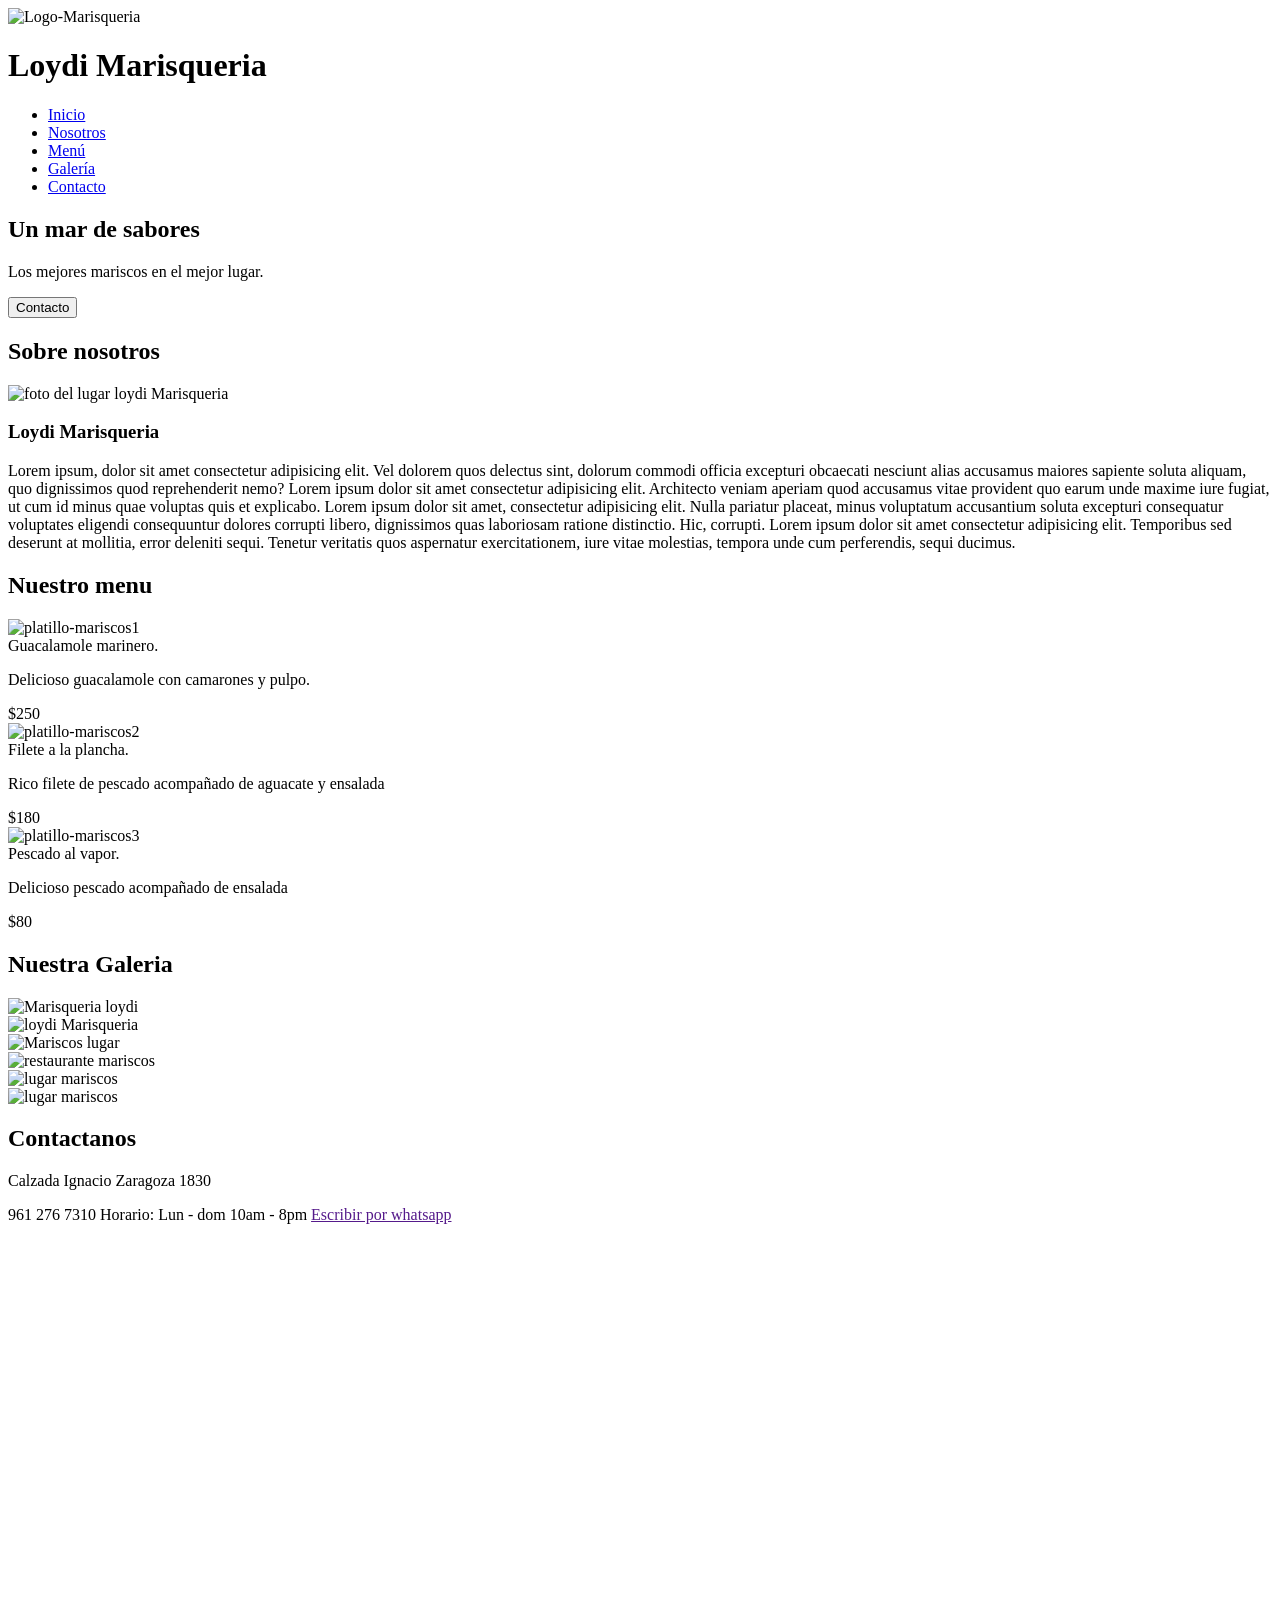
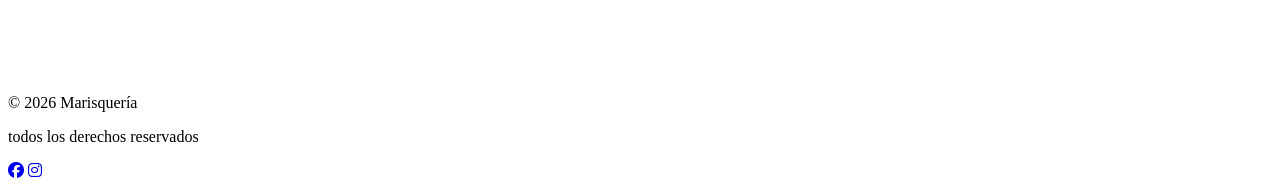
==== index.html @ 630e5036 "pagina web para marisqueria" ====
<!DOCTYPE html>
<html lang="es">
<head>
    <meta charset="UTF-8">
    <meta name="viewport" content="width=device-width, initial-scale=1.0">
    <link rel="stylesheet" href="../Loydi-Marisqueria/Css/styles.css">
    <link href="https://fonts.googleapis.com/css2?family=Playfair+Display:wght@400;700&family=Poppins:wght@300;400;600&display=swap" rel="stylesheet">
    <link rel="stylesheet" href="https://cdnjs.cloudflare.com/ajax/libs/font-awesome/6.5.0/css/all.min.css">
    <title>Loydi Marisqueria</title>
</head>
<body>
    <header>

        <div class="navbar">
            <div class="logo">
                
                <img class="img-logo" src="../Loydi-Marisqueria/Statics/LogoMarisqueria.png" alt="Logo-Marisqueria">
                <h1>Loydi Marisqueria</h1>
            </div>
            <div >
                <nav class="nav-links">
                    <ul>
                        <li><a href="#inicio">Inicio</a></li>
                        <li><a href="#nosotros">Nosotros</a></li>
                        <li><a href="#menu">Menú</a></li>
                        <li><a href="#galeria">Galería</a></li>
                        <li><a href="#contacto">Contacto</a></li>
                    </ul>
                </nav>
            </div>
        </div>
    </header>

    <main>
        <section id="inicio">
            <div class="hero">
                <div class="contenedor">
                    <h2>Un mar de sabores</h2>
                    <p>Los mejores mariscos en el mejor lugar.</p>
                    <button class="btn_ordenar">Contacto</button>
                </div>
            </div>
        </section>
        <section id="nosotros">
            <h2 class="title">Sobre nosotros</h2>
            <div class="contenedor-nosotros">
                <div>
                    <img class="img-lugar" src="../Loydi-Marisqueria/Statics/foto-restaurante.jpeg" alt="foto del lugar loydi Marisqueria">
                </div>
                <div class="contenedor-historia">
                    <h3 class="titulo">Loydi Marisqueria</h3>
                    <p class="texto">Lorem ipsum, dolor sit amet consectetur adipisicing elit. Vel dolorem quos delectus sint, dolorum commodi officia excepturi obcaecati nesciunt alias accusamus maiores sapiente soluta aliquam, quo dignissimos quod reprehenderit nemo? Lorem ipsum dolor sit amet consectetur adipisicing elit. Architecto veniam aperiam quod accusamus vitae provident quo earum unde maxime iure fugiat, ut cum id minus quae voluptas quis et explicabo. Lorem ipsum dolor sit amet, consectetur adipisicing elit. Nulla pariatur placeat, minus voluptatum accusantium soluta excepturi consequatur voluptates eligendi consequuntur dolores corrupti libero, dignissimos quas laboriosam ratione distinctio. Hic, corrupti. Lorem ipsum dolor sit amet consectetur adipisicing elit. Temporibus sed deserunt at mollitia, error deleniti sequi. Tenetur veritatis quos aspernatur exercitationem, iure vitae molestias, tempora unde cum perferendis, sequi ducimus.</p>
                </div>
            </div>
        </section>

        <section id="menu">
            <h2 class="title">Nuestro menu</h2>
            <div class="cards">
                <div class="card">
                    <div class="card-img">
                        <img class="img-plato" src="../Loydi-Marisqueria/Statics/foto-platillo1.jpeg" alt="platillo-mariscos1">
                    </div>

                    <div class="info">
                        <span class="nombre">Guacalamole marinero.</span>

                        <p class="descripcion">Delicioso guacalamole con camarones y pulpo.</p>
                        <span class="precio">$250</span>
                    </div>
                </div>

                <div class="card">
                    <div class="card-img">
                        <img class="img-plato" src="../Loydi-Marisqueria/Statics/foto-platillo2.jpeg" alt="platillo-mariscos2">
                    </div>

                    <div class="info">
                        <span class="nombre">Filete a la plancha.</span>

                        <p class="descripcion">Rico filete de pescado acompañado de aguacate y ensalada</p>
                        <span class="precio">$180</span>
                    </div>
                </div>

                <div class="card">
                    <div class="card-img">
                        <img class="img-plato" src="../Loydi-Marisqueria/Statics/foto-platillo3.jpeg" alt="platillo-mariscos3">
                    </div>

                    <div class="info">
                        <span class="nombre">Pescado al vapor.</span>

                        <p class="descripcion">Delicioso pescado acompañado de ensalada</p>
                        <span class="precio">$80</span>
                    </div>
                </div>
            </div>
        </section>

        <section id="galeria">
            <h2 class="title"> Nuestra Galeria</h2>
            <div class="galeria">
                <div><img src="../Loydi-Marisqueria/Statics/foto-lugar2.jpeg" alt="Marisqueria loydi"></div>
                <div><img src="../Loydi-Marisqueria/Statics/foto-lugar3.jpeg" alt="loydi Marisqueria"></div>
                <div><img src="../Loydi-Marisqueria/Statics/foto-lugar4.jpeg" alt="Mariscos lugar"></div>
                <div><img src="../Loydi-Marisqueria/Statics/foto-lugar5.jpeg" alt="restaurante mariscos"></div>
                <div><img src="../Loydi-Marisqueria/Statics/foto-lugar6.jpeg" alt="lugar mariscos"></div>
                <div><img src="../Loydi-Marisqueria/Statics/foto-restaurante.jpeg" alt="lugar mariscos"></div>
            </div>
        </section>

        <section id="contacto">
            <h2 class="title">Contactanos</h2>

            <div class="contenedor-info">
                <p class="datos">Calzada Ignacio Zaragoza 1830</p>
                <span class="datos">961 276 7310</span>
                <span class="datos">Horario: Lun - dom 10am - 8pm</span>

                <a class="whatsapp" href="">Escribir por whatsapp</a>
            </div>

            <iframe src="https://www.google.com/maps/embed?pb=!1m18!1m12!1m3!1d3820.376143040956!2d-93.10218392575487!3d16.75795162063451!2m3!1f0!2f0!3f0!3m2!1i1024!2i768!4f13.1!3m3!1m2!1s0x85ecd91be547d131%3A0x6e7ddc7de87fff9e!2sLoydi%20Marisqueria!5e0!3m2!1ses-419!2smx!4v1783021949105!5m2!1ses-419!2smx" width="600" height="450" style="border:0;" allowfullscreen="" loading="lazy" referrerpolicy="strict-origin-when-cross-origin"></iframe>
        </section>
    </main>

    <footer>
        <p class="copy">© 2026  Marisquería  </p>
        <p class="copy">todos los derechos reservados</p>

        <div class="redes">
            <a href="#"><i class="fa-brands fa-facebook"></i></a>
            <a href="#"><i class="fa-brands fa-instagram"></i></a>
        </div>
    </footer>
</body>
</html>
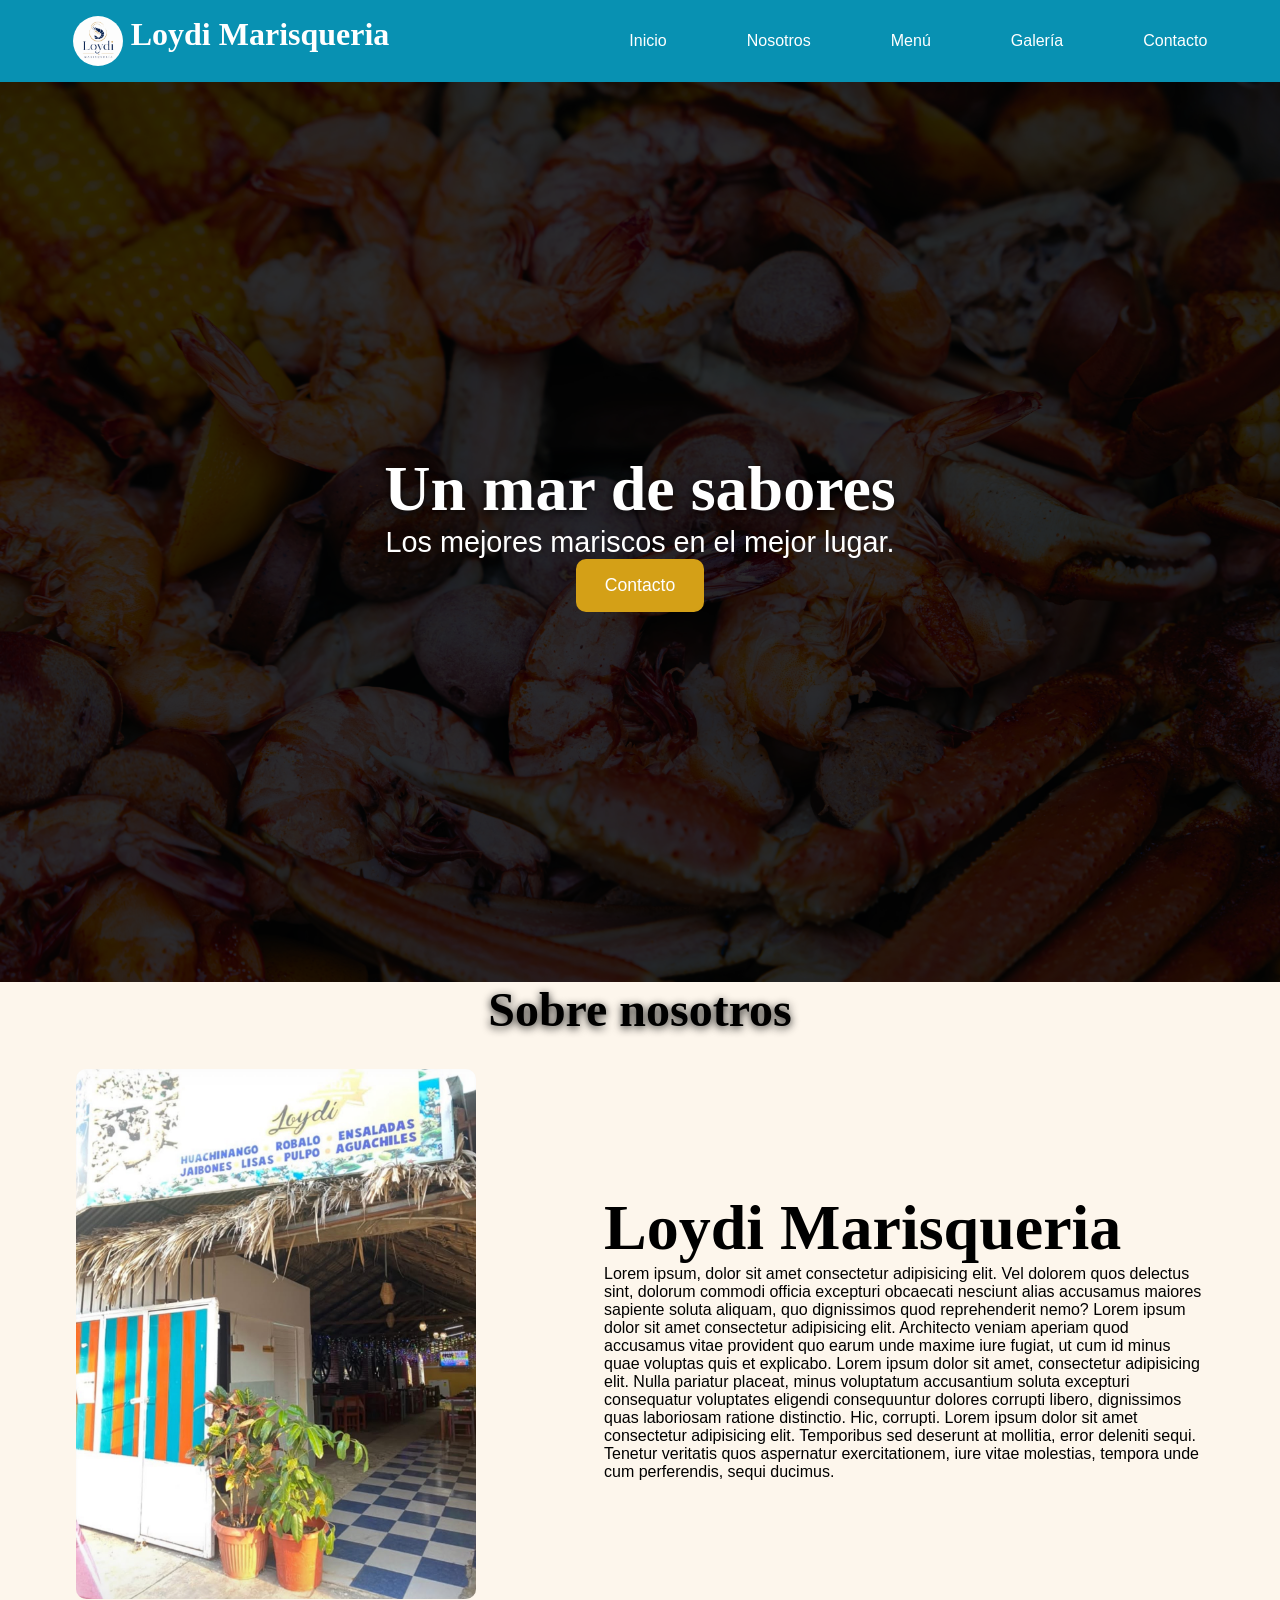
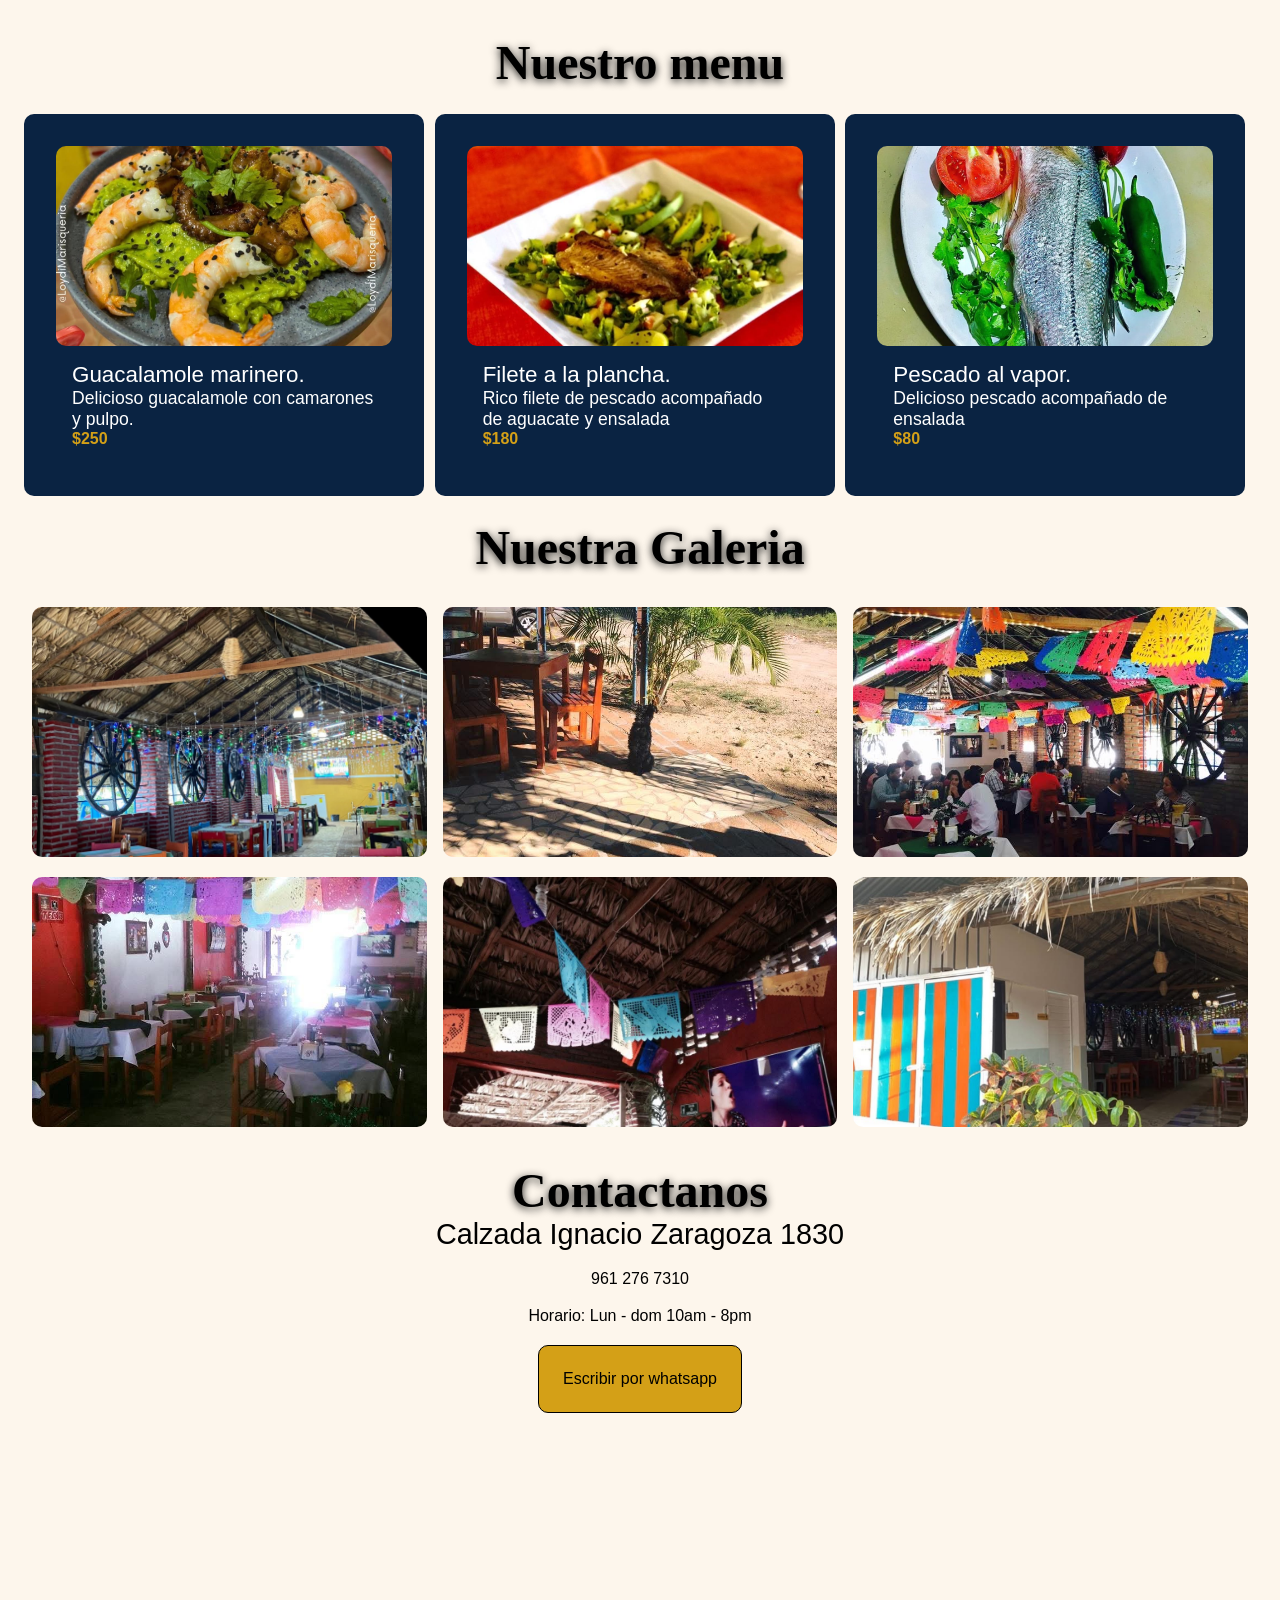
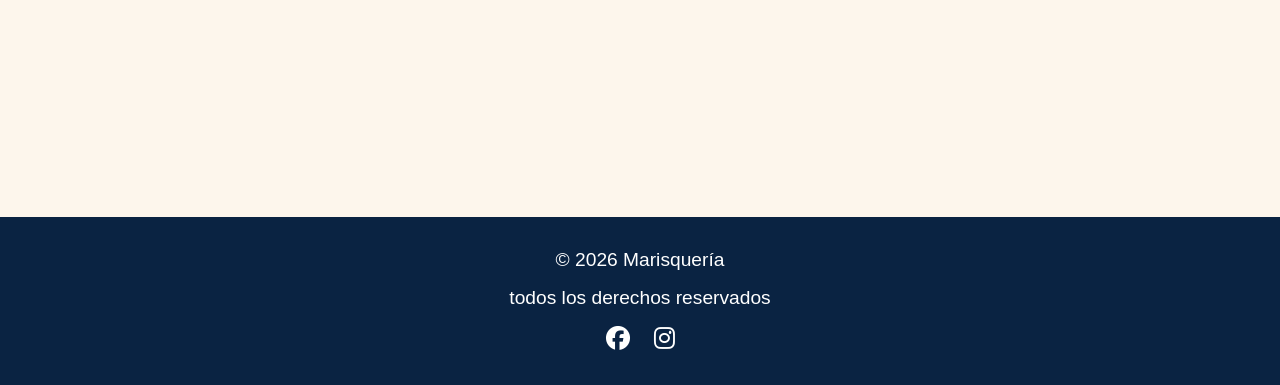
==== commit 1c89cdda: "cambiando rutas" ====
--- a/index.html
+++ b/index.html
@@ -3,7 +3,7 @@
 <head>
     <meta charset="UTF-8">
     <meta name="viewport" content="width=device-width, initial-scale=1.0">
-    <link rel="stylesheet" href="../Loydi-Marisqueria/Css/styles.css">
+    <link rel="stylesheet" href="Css/styles.css">
     <link href="https://fonts.googleapis.com/css2?family=Playfair+Display:wght@400;700&family=Poppins:wght@300;400;600&display=swap" rel="stylesheet">
     <link rel="stylesheet" href="https://cdnjs.cloudflare.com/ajax/libs/font-awesome/6.5.0/css/all.min.css">
     <title>Loydi Marisqueria</title>
@@ -14,7 +14,7 @@
         <div class="navbar">
             <div class="logo">
                 
-                <img class="img-logo" src="../Loydi-Marisqueria/Statics/LogoMarisqueria.png" alt="Logo-Marisqueria">
+                <img class="img-logo" src="Statics/LogoMarisqueria.png" alt="Logo-Marisqueria">
                 <h1>Loydi Marisqueria</h1>
             </div>
             <div >
@@ -45,7 +45,7 @@
             <h2 class="title">Sobre nosotros</h2>
             <div class="contenedor-nosotros">
                 <div>
-                    <img class="img-lugar" src="../Loydi-Marisqueria/Statics/foto-restaurante.jpeg" alt="foto del lugar loydi Marisqueria">
+                    <img class="img-lugar" src="Statics/foto-restaurante.jpeg" alt="foto del lugar loydi Marisqueria">
                 </div>
                 <div class="contenedor-historia">
                     <h3 class="titulo">Loydi Marisqueria</h3>
@@ -59,7 +59,7 @@
             <div class="cards">
                 <div class="card">
                     <div class="card-img">
-                        <img class="img-plato" src="../Loydi-Marisqueria/Statics/foto-platillo1.jpeg" alt="platillo-mariscos1">
+                        <img class="img-plato" src="Statics/foto-platillo1.jpeg" alt="platillo-mariscos1">
                     </div>
 
                     <div class="info">
@@ -72,7 +72,7 @@
 
                 <div class="card">
                     <div class="card-img">
-                        <img class="img-plato" src="../Loydi-Marisqueria/Statics/foto-platillo2.jpeg" alt="platillo-mariscos2">
+                        <img class="img-plato" src="Statics/foto-platillo2.jpeg" alt="platillo-mariscos2">
                     </div>
 
                     <div class="info">
@@ -85,7 +85,7 @@
 
                 <div class="card">
                     <div class="card-img">
-                        <img class="img-plato" src="../Loydi-Marisqueria/Statics/foto-platillo3.jpeg" alt="platillo-mariscos3">
+                        <img class="img-plato" src="Statics/foto-platillo3.jpeg" alt="platillo-mariscos3">
                     </div>
 
                     <div class="info">
@@ -101,12 +101,12 @@
         <section id="galeria">
             <h2 class="title"> Nuestra Galeria</h2>
             <div class="galeria">
-                <div><img src="../Loydi-Marisqueria/Statics/foto-lugar2.jpeg" alt="Marisqueria loydi"></div>
-                <div><img src="../Loydi-Marisqueria/Statics/foto-lugar3.jpeg" alt="loydi Marisqueria"></div>
-                <div><img src="../Loydi-Marisqueria/Statics/foto-lugar4.jpeg" alt="Mariscos lugar"></div>
-                <div><img src="../Loydi-Marisqueria/Statics/foto-lugar5.jpeg" alt="restaurante mariscos"></div>
-                <div><img src="../Loydi-Marisqueria/Statics/foto-lugar6.jpeg" alt="lugar mariscos"></div>
-                <div><img src="../Loydi-Marisqueria/Statics/foto-restaurante.jpeg" alt="lugar mariscos"></div>
+                <div><img src="Statics/foto-lugar2.jpeg" alt="Marisqueria loydi"></div>
+                <div><img src="Statics/foto-lugar3.jpeg" alt="loydi Marisqueria"></div>
+                <div><img src="Statics/foto-lugar4.jpeg" alt="Mariscos lugar"></div>
+                <div><img src="Statics/foto-lugar5.jpeg" alt="restaurante mariscos"></div>
+                <div><img src="Statics/foto-lugar6.jpeg" alt="lugar mariscos"></div>
+                <div><img src="Statics/foto-restaurante.jpeg" alt="lugar mariscos"></div>
             </div>
         </section>
 
--- a/Css/styles.css
+++ b/Css/styles.css
@@ -0,0 +1,221 @@
+*{
+    padding: 0;
+    margin: 0;
+    box-sizing: border-box;
+    color: #fff;
+}
+body{
+    font-family: 'Poppins', sans-serif;
+    background-color: #fdf6ec;
+}
+h1, h2, h3 {
+    font-family: 'Playfair Display', serif;
+}
+.title{
+    font-size: 3rem;
+    color: #000;
+    text-align: center;
+}
+h2{
+    font-size: 4rem;
+    text-shadow: 0px 2px 8px rgba(0, 0, 0, 0.9);
+}
+p{
+    font-size: 1.8rem;
+}
+
+.img-logo{
+    width: 50px;
+    border-radius: 50%;
+}
+.img-lugar{
+    width: 400px;
+    border-radius: 10px;
+}
+.img-plato
+{
+    width: 100%;
+    height: 200px;
+    object-fit: cover;
+    border-radius: 10px;
+}
+/*Navegacion*/
+.logo{
+    display: flex;
+    gap: 0.5rem;
+}
+header
+{
+    background-color: #0891b2;
+    padding: 1rem;
+}
+.navbar{
+    display: flex;
+    justify-content: center;
+    gap: 15rem;
+    align-items: center;
+}
+.nav-links ul{
+    display: flex;
+    gap: 5rem;
+    list-style: none;
+}
+.nav-links a{
+    text-decoration: none;
+}
+/*Hero section*/
+.contenedor
+{
+    display: flex;
+    justify-content: center;
+    flex-direction: column;
+    align-items: center;
+    width: 100%;
+    height: 100vh;
+    background-color: rgba(0, 0, 0, 0.8);
+}
+.hero
+{
+    width: 100%;
+    height: 100vh;
+    background-image: url("../Statics/seafood-img.jpg");
+    background-repeat: no-repeat;
+    background-size: cover;
+}
+.btn_ordenar{
+    background-color: #d4a017;
+    width: 8rem;
+    padding: 1rem;
+    border: none;
+    border-radius: 10px;
+    font-size: 1.1rem;
+}
+/*us section*/
+.contenedor-nosotros
+{
+    display: flex;
+    justify-content: center;
+    padding: 2rem;
+    align-items: center;
+    
+    gap: 8rem;
+}
+.titulo{
+    font-size: 4rem;
+    color: #000;
+}
+.contenedor-historia{
+    width: 600px;
+    
+}
+.texto{
+    font-size: 1rem;
+    color: #000;
+}
+
+/*menu section*/
+.cards{
+    display: grid;
+    grid-template-columns: repeat(3, 1fr);
+    padding: 1.5rem;
+     background-color: #fdf6ec;
+}
+.card{
+    width: 25rem;
+    padding: 2rem;
+    border-radius: 10px;
+    background-color: #0a2342;
+
+}
+.card-img{
+    display: flex;
+    justify-content: center;
+    align-items: center;
+}
+.info{
+    
+    padding: 1rem;
+}
+.nombre{
+    font-size: 1.4rem;
+}
+.descripcion{
+    font-size: 1.1rem;
+}
+.precio {
+    color: #d4a017;
+    font-weight: bold;
+}
+
+/* galeria de fotos */
+
+.galeria{
+    padding: 2rem;
+    display: grid;
+    grid-template-columns: repeat(3, 1fr);
+    gap: 1rem;
+}
+.galeria img{
+    width: 100%;
+    height: 250px;
+    object-fit: cover;
+    border-radius: 10px;
+}
+.galeria img:hover {
+    transform: scale(1.05);
+    transition: transform 0.3s ease;
+    cursor: pointer;
+}
+
+/*Contacto*/
+.contenedor-info{
+    display: flex;
+    flex-direction: column;
+    justify-content: center;
+    align-items: center;
+    gap: 1.2rem;
+}
+iframe {
+    padding: 2rem;
+    width: 100%;
+    height: 400px;
+    border-radius: 10px;
+}
+.datos{
+    color: #000;
+}
+.whatsapp
+{
+    background-color: #d4a017;
+    color: #000;
+    border-radius: 10px;
+    text-decoration: none;
+    padding: 1.5rem;
+    border: 1px solid #000;
+}
+
+/*footer*/
+footer {
+    background-color: #0a2342;
+    color: #fff;
+    text-align: center;
+    padding: 2rem;
+    display: flex;
+    flex-direction: column;
+    align-items: center;
+    gap: 1rem;
+}
+
+.redes {
+    display: flex;
+    gap: 1.5rem;
+}
+
+.redes a {
+    color: #d4a017;
+    text-decoration: none;
+    font-size: 1.5rem;
+}
+.copy{
+    font-size: 1.2rem;
+}
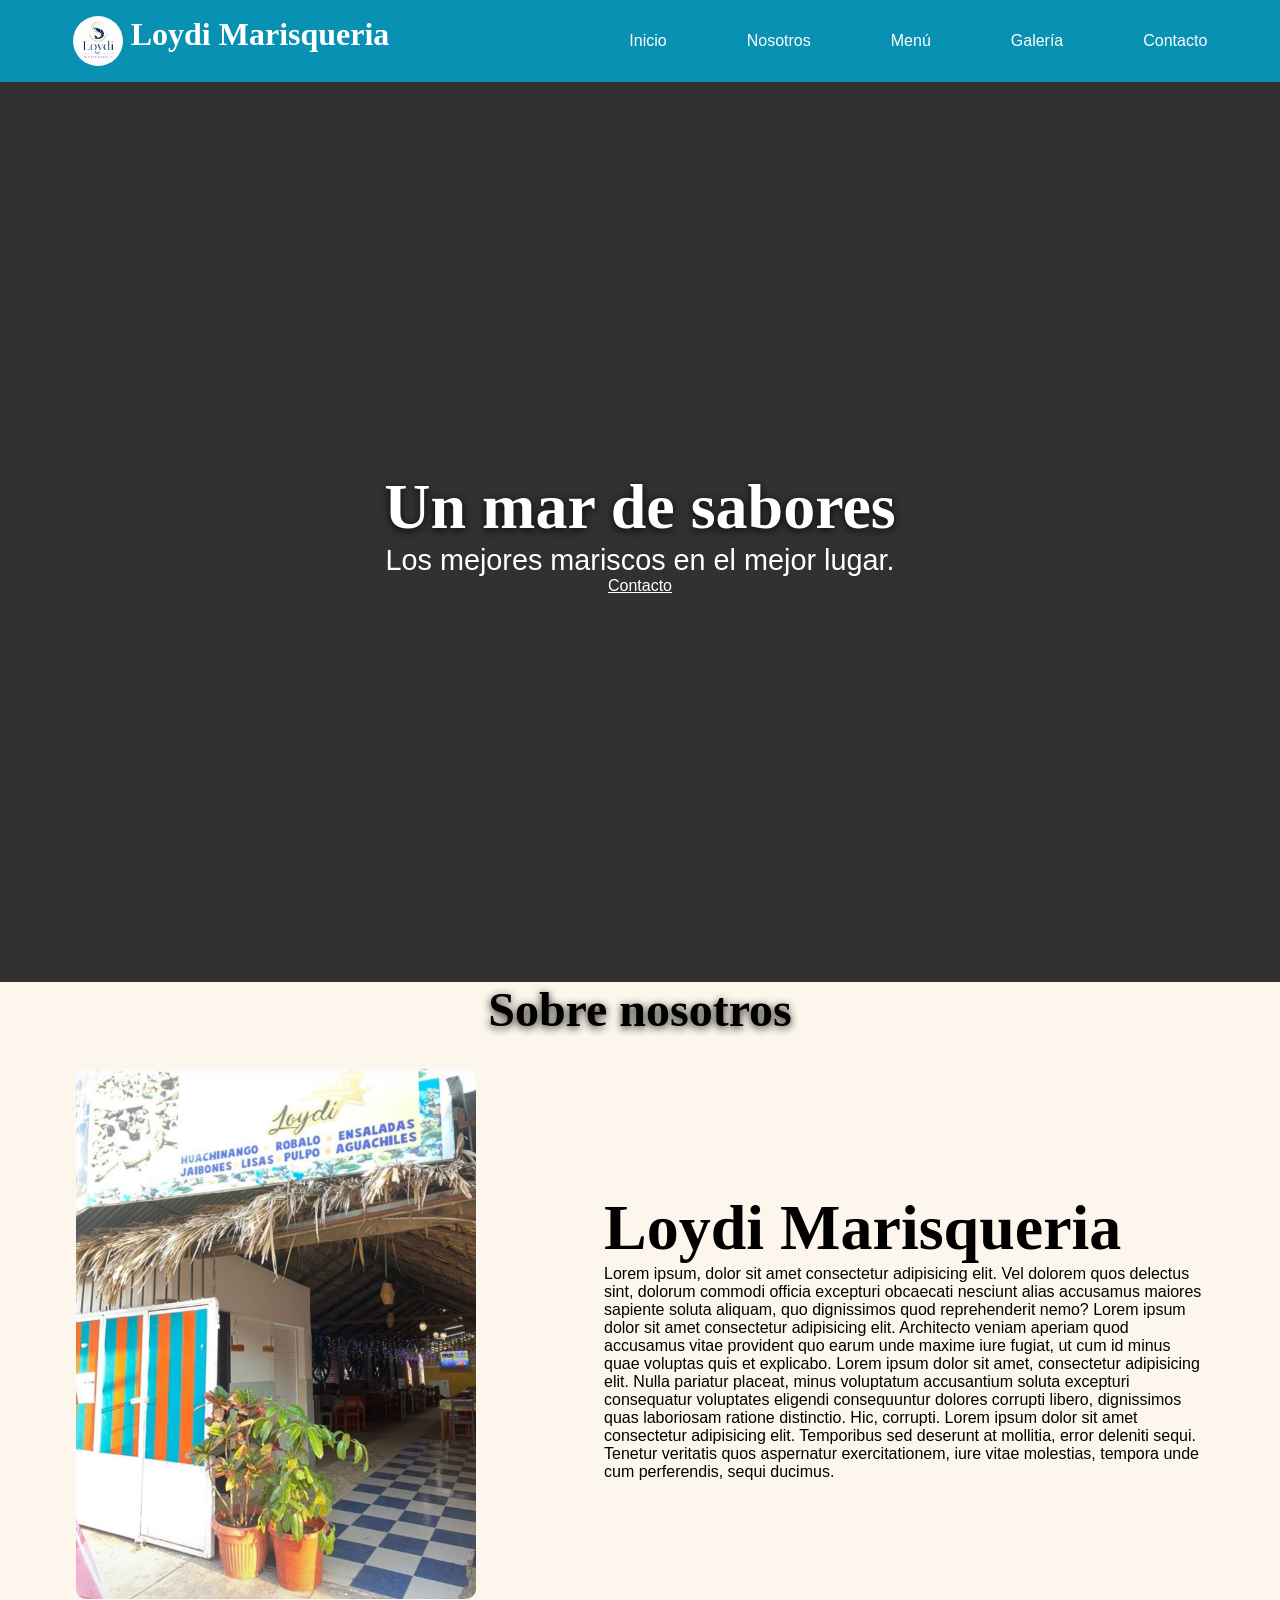
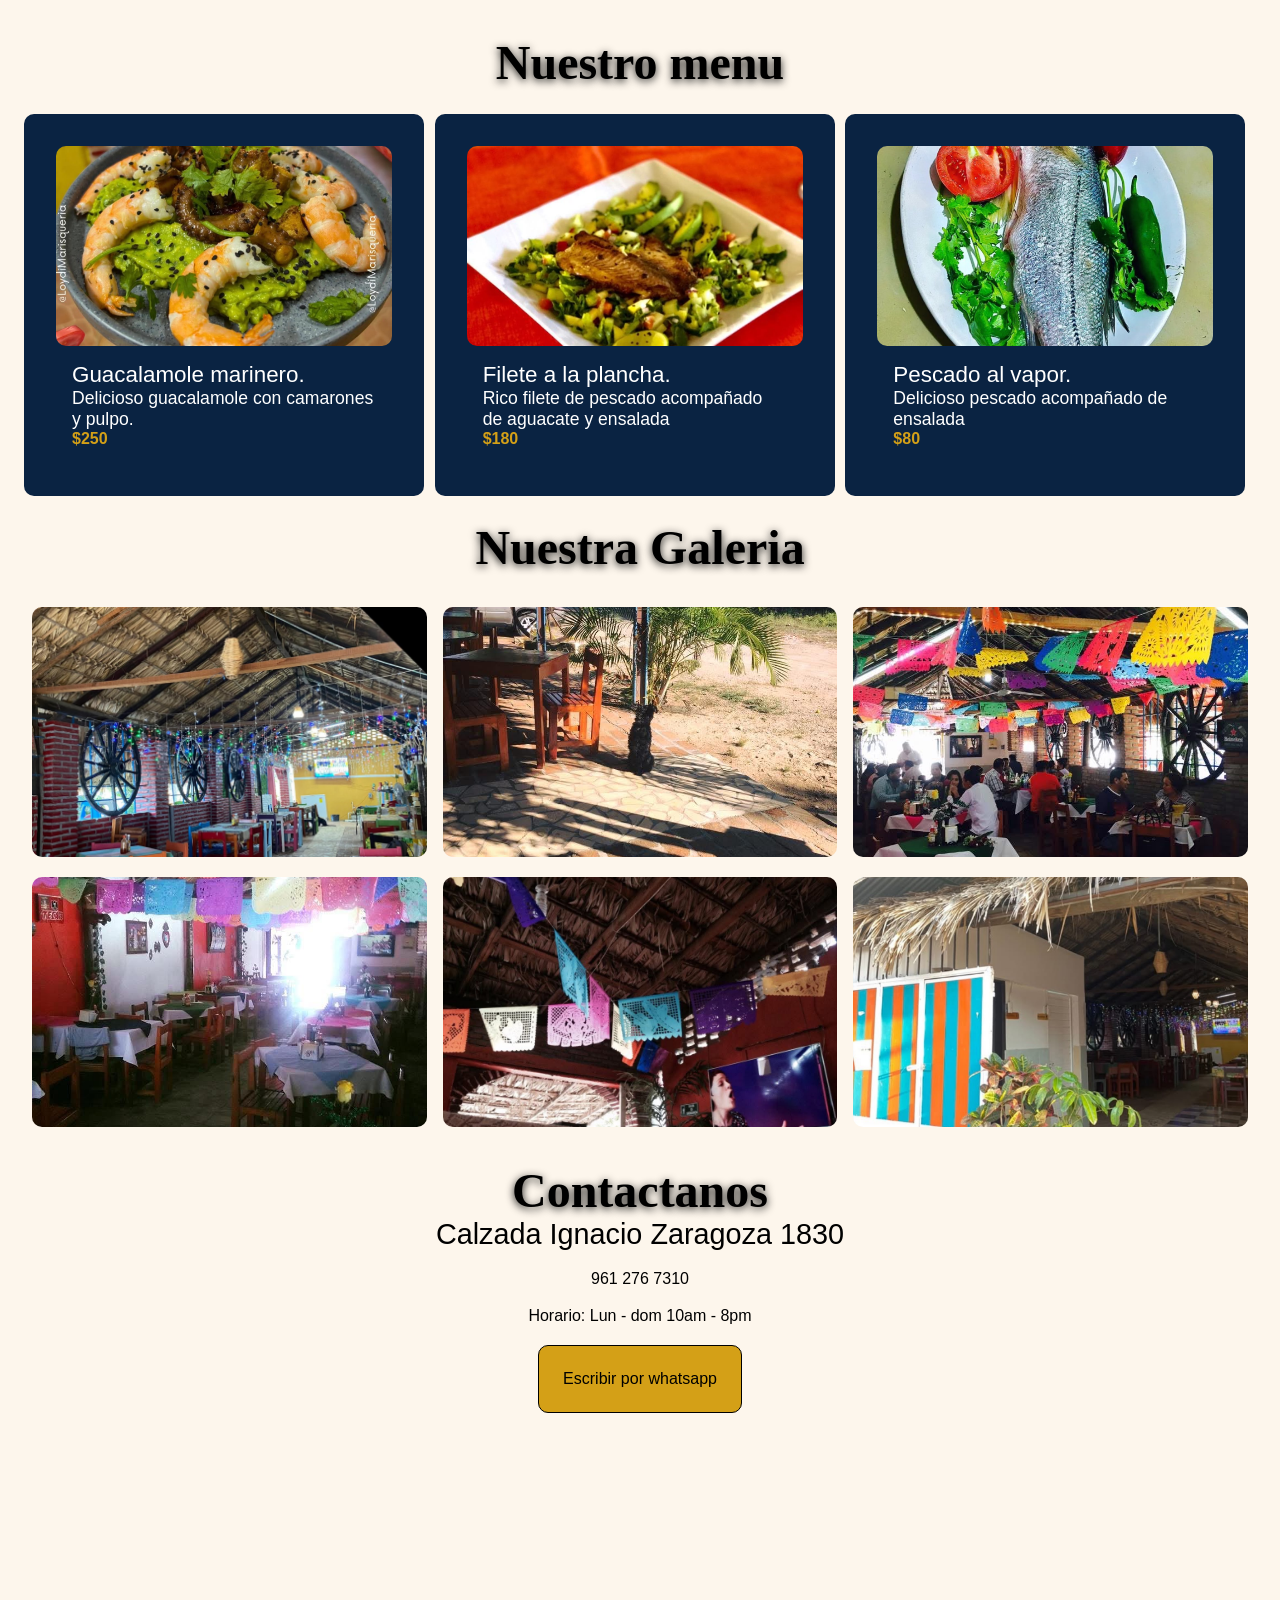
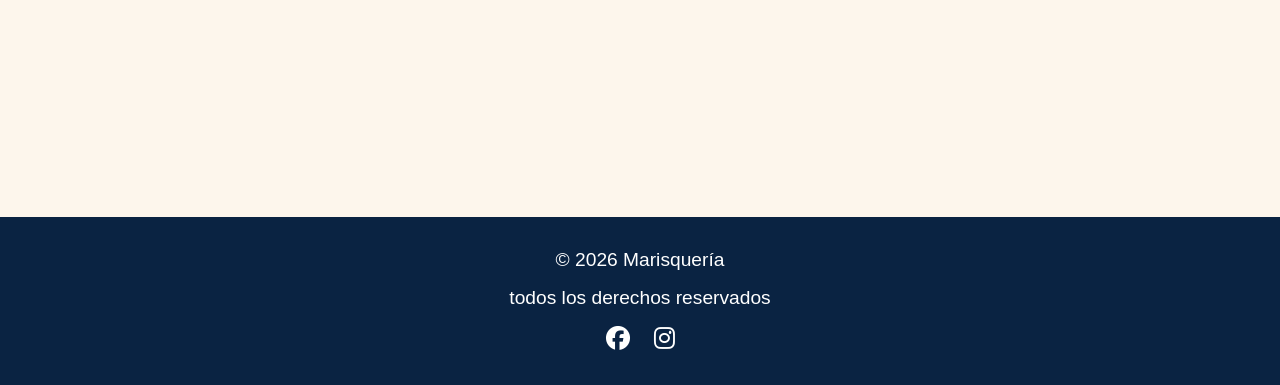
==== commit 57b83ab7: "Replace buttons with links for WhatsApp contact" ====
--- a/index.html
+++ b/index.html
@@ -37,7 +37,7 @@
                 <div class="contenedor">
                     <h2>Un mar de sabores</h2>
                     <p>Los mejores mariscos en el mejor lugar.</p>
-                    <button class="btn_ordenar">Contacto</button>
+                    <a href="https://wa.me/529612767310 class="btn_ordenar">Contacto</a>
                 </div>
             </div>
         </section>
@@ -118,7 +118,7 @@
                 <span class="datos">961 276 7310</span>
                 <span class="datos">Horario: Lun - dom 10am - 8pm</span>
 
-                <a class="whatsapp" href="">Escribir por whatsapp</a>
+                <a class="whatsapp" href="https://wa.me/529612767310">Escribir por whatsapp</a>
             </div>
 
             <iframe src="https://www.google.com/maps/embed?pb=!1m18!1m12!1m3!1d3820.376143040956!2d-93.10218392575487!3d16.75795162063451!2m3!1f0!2f0!3f0!3m2!1i1024!2i768!4f13.1!3m3!1m2!1s0x85ecd91be547d131%3A0x6e7ddc7de87fff9e!2sLoydi%20Marisqueria!5e0!3m2!1ses-419!2smx!4v1783021949105!5m2!1ses-419!2smx" width="600" height="450" style="border:0;" allowfullscreen="" loading="lazy" referrerpolicy="strict-origin-when-cross-origin"></iframe>
@@ -135,4 +135,4 @@
         </div>
     </footer>
 </body>
-</html>+</html>
--- a/Css/styles.css
+++ b/Css/styles.css
@@ -78,7 +78,7 @@
 {
     width: 100%;
     height: 100vh;
-    background-image: url("../Statics/seafood-img.jpg");
+    background-image: url("Statics/seafood-img.jpg");
     background-repeat: no-repeat;
     background-size: cover;
 }
@@ -218,4 +218,70 @@
 }
 .copy{
     font-size: 1.2rem;
-}+}
+
+/* ===== RESPONSIVE MÓVIL ===== */
+@media (max-width: 768px) {
+
+    /* Navbar */
+    .navbar {
+        flex-direction: column;
+        gap: 1rem;
+    }
+    .nav-links ul {
+        gap: 1rem;
+        flex-wrap: wrap;
+        justify-content: center;
+    }
+
+    /* Hero */
+    h2 {
+        font-size: 2.5rem;
+        text-align: center;
+    }
+    p {
+        font-size: 1.2rem;
+        text-align: center;
+    }
+
+    /* Nosotros */
+    .contenedor-nosotros {
+        flex-direction: column;
+        gap: 2rem;
+    }
+    .img-lugar {
+        width: 100%;
+    }
+    .contenedor-historia {
+        width: 100%;
+        padding: 1rem;
+    }
+    .titulo {
+        font-size: 2.5rem;
+        text-align: center;
+    }
+
+    /* Menú */
+    .cards {
+        grid-template-columns: 1fr;
+    }
+    .card {
+        width: 100%;
+    }
+
+    /* Galería */
+    .galeria {
+        grid-template-columns: repeat(2, 1fr);
+    }
+
+    /* Contacto */
+    iframe {
+        height: 300px;
+        padding: 1rem;
+    }
+
+    /* Title general */
+    .title {
+        font-size: 2rem;
+    }
+}
